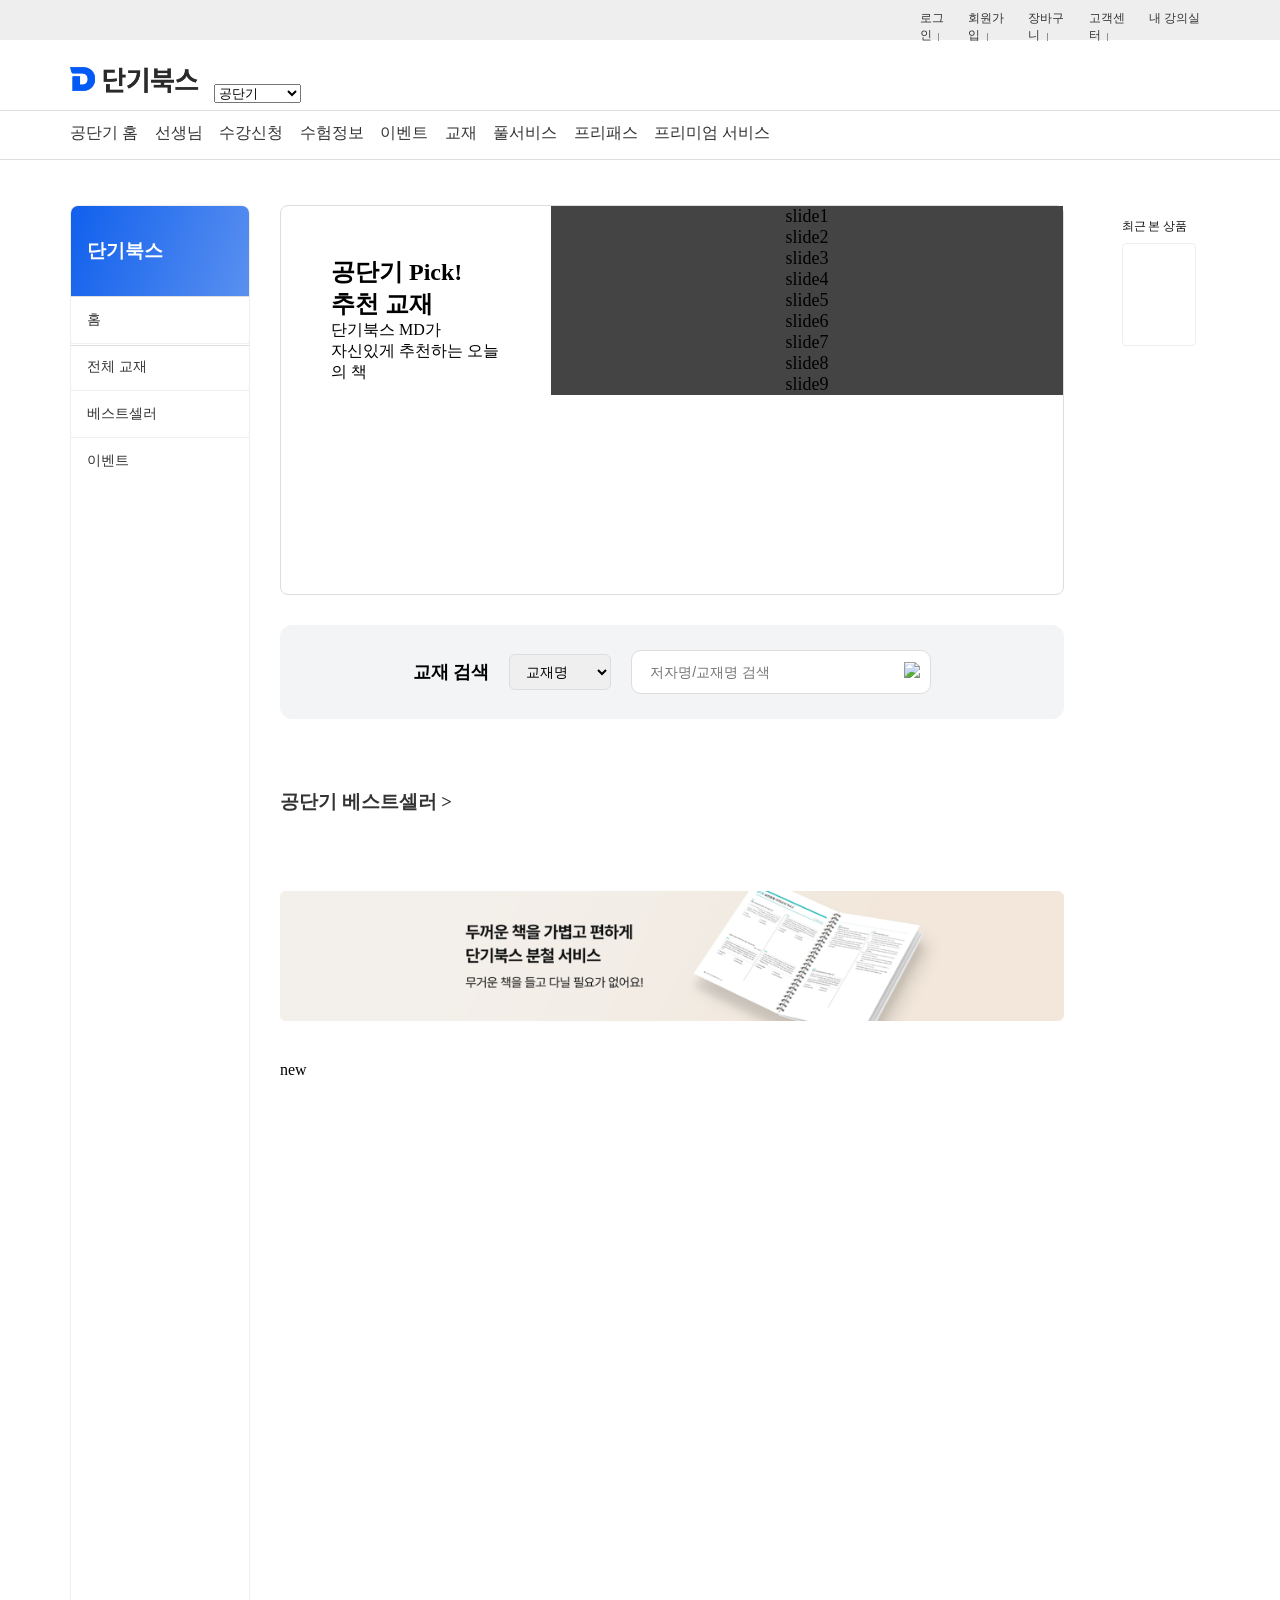
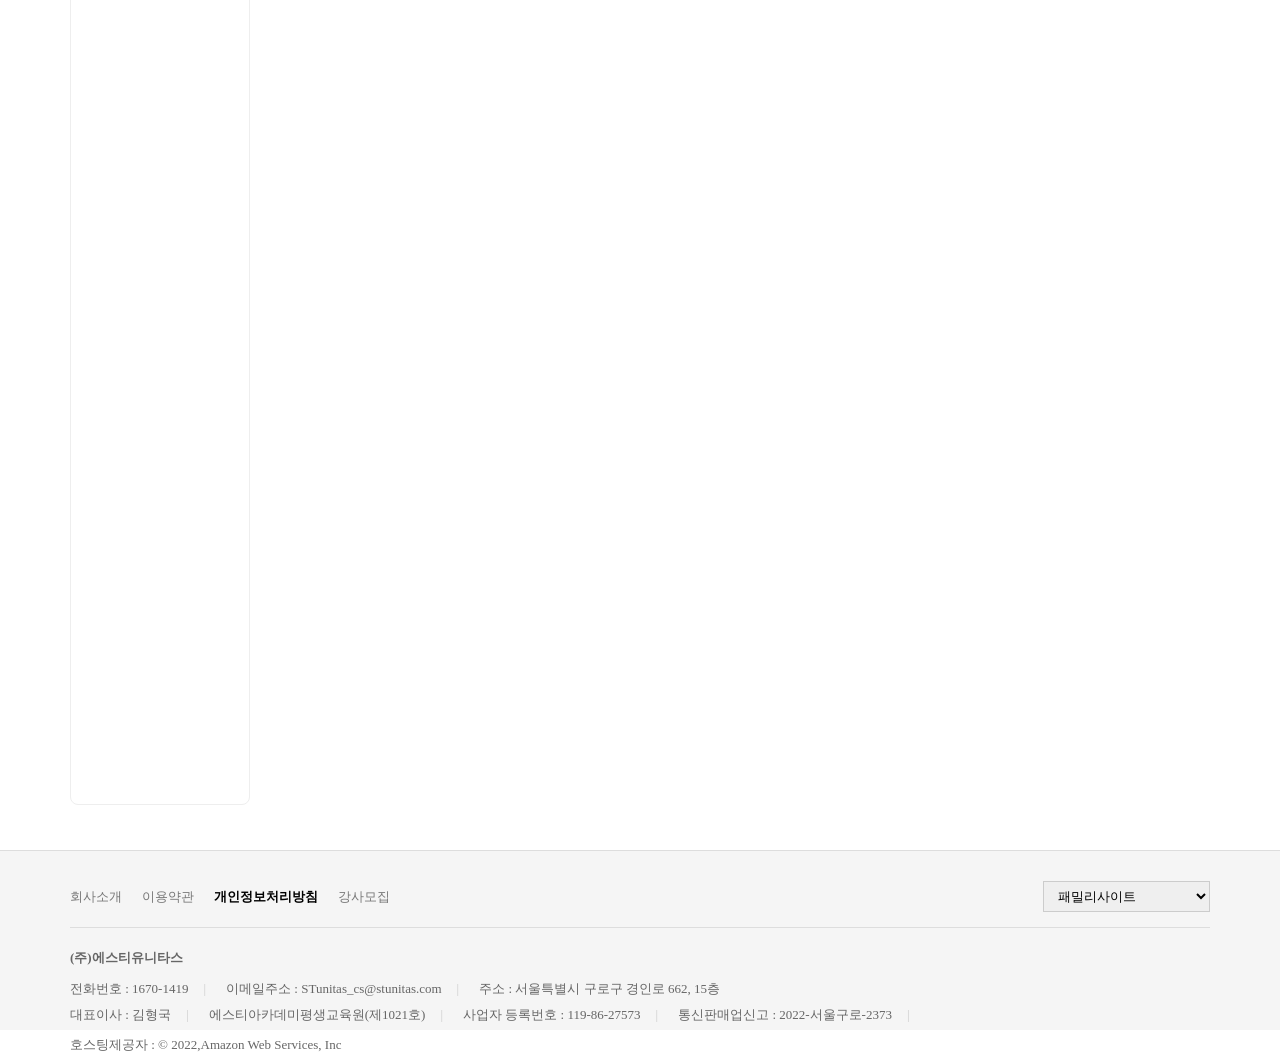
==== project1/index.html @ 0d695ee7 "Add files via upload" ====
<!DOCTYPE html>
<html lang="ko">

<head>
    <meta charset="UTF-8">
    <meta name="viewport" content="width=device-width, initial-scale=1.0">
    <title>단기 북스</title>

    <link rel="stylesheet" href="https://cdn.jsdelivr.net/npm/swiper@12/swiper-bundle.min.css">
    <link rel="stylesheet" href="./css/reset.css">
    <link rel="stylesheet" href="./css/main.css">
</head>

<body>
    <header>
        <div id="header_top">
            <div class="container">
                <div id="login">
                    <ul>
                        <li><a href="#">로그인</a></li>
                        <li><a href="#">회원가입</a></li>
                        <li><a href="#">장바구니</a></li>
                        <li><a href="#">고객센터</a></li>
                        <li><a href="#">내 강의실</a></li>
                    </ul>
                </div>
            </div>
        </div>
        <div id="header_main">
            <a href="#"><img src="./img/header_logo_dangibooks.png" alt="logo" width="130px;"></a>
            <!-- https://un-static.conects.com/un_static/img/common/logo/header_logo_dangibooks.png -->

            <select name="main_option" id="main_option">
                <option value="#">공단기</option>
                <option value="#">기술단기</option>
                <option value="#">소방단기</option>
                <option value="#">공기업단기</option>
                <option value="#">자단기</option>
                <option value="#">영단기</option>
                <option value="#">노무사단기</option>
                <option value="#">법무사단기</option>
            </select>
        </div>
        <nav>
            <div class="container">
                <ul>
                    <li><a href="#">공단기 홈</a></li>
                    <li><a href="#">선생님</a></li>
                    <li><a href="#">수강신청</a></li>
                    <li><a href="#">수험정보</a></li>
                    <li><a href="#">이벤트</a></li>
                    <li><a href="#">교재</a></li>
                    <li><a href="#">풀서비스</a></li>
                    <li><a href="#">프리패스</a></li>
                    <li><a href="#">프리미엄 서비스</a></li>
                </ul>
            </div>
        </nav>
    </header>

    <main>
        <aside class="aside">
            <div class="aside_dangi">
                <h3>단기북스</h3>
            </div>

            <nav class="aside_menu">
                <ul>
                    <li><a href="#">홈</a></li>
                    <li><a href="#">전체 교재</a></li>
                    <li><a href="#">베스트셀러</a></li>
                    <li><a href="#">이벤트</a></li>
                </ul>
            </nav>
        </aside>
        <div id="main_content">
            <div id="slider">
                <div id="slider_txt">
                    <h2>공단기 Pick!<br>추천 교재</h2>
                    <p>단기북스 MD가 <br>자신있게 추천하는 오늘의 책</p>
                    <div class="swiper-button-next"></div>
                    <div class="swiper-button-prev"></div>
                </div>
                <div class="swiper mySwiper">
                    <div class="swiper-wrapper">
                        <div class="swiper-slide">slide1</div>
                        <div class="swiper-slide">slide2</div>
                        <div class="swiper-slide">slide3</div>
                        <div class="swiper-slide">slide4</div>
                        <div class="swiper-slide">slide5</div>
                        <div class="swiper-slide">slide6</div>
                        <div class="swiper-slide">slide7</div>
                        <div class="swiper-slide">slide8</div>
                        <div class="swiper-slide">slide9</div>
                    </div>
                    <div class="swiper-pagination"></div>
                </div>
            </div>
            <div id="search">
                <div class="search_box">
                    <h3>교재 검색</h3>

                    <select>
                        <option>교재명</option>
                        <option>저자명</option>
                        <option>출판사명</option>
                        <option>ISBN</option>
                    </select>

                    <div class="search_input">
                        <input type="text" placeholder="저자명/교재명 검색">
                        <button>
                            <img src="https://cdn-icons-png.flaticon.com/512/622/622669.png" width="16">
                        </button>
                    </div>
                </div>
            </div>
            <div id="best">
                <h3><a href="#">공단기 베스트셀러 ></a></h3><br><br>
                <div class="best_list"></div>
            </div>

            <div id="banner">
                <img src="./img/banner.png" alt="배너">
            </div>

            <div id="new">new</div>
        </div>
        <div class="side_banner">
            <strong>최근 본 상품</strong>
            <ul id="view-book">
                <li><a href="javascript:void(0)" class="no_data"></a></li>
            </ul>
        </div>
    </main>

    <footer>
        <div class="container">
            <div class="link_box">
                <ul class="footer_menu">
                    <li><a href="#">회사소개</a></li>
                    <li><a href="#">이용약관</a></li>
                    <li><a href="#" class="active">개인정보처리방침</a></li>
                    <li><a href="#">강사모집</a></li>
                </ul>
                <div class="footer_family">
                    <select name="select_box" id="select_box">
                        <option value="#">패밀리사이트</option>
                        <option value="#">공단기</option>
                        <option value="#">기술단기</option>
                        <option value="#">소방단기</option>
                        <option value="#">경단기</option>
                        <option value="#">공기업단기</option>
                        <option value="#">자단기</option>
                        <option value="#">영단기</option>
                        <option value="#">MD단기</option>
                        <option value="#">노무사단기</option>
                        <option value="#">법무사단기</option>
                        <option value="#">공단기 노량진학원</option>
                        <option value="#">경단기 노량진학원</option>
                        <option value="#">소방단기 노량진학원</option>
                        <option value="#">법원직 노량진학원</option>
                        <option value="#">노량진 공무원 독학관</option>
                    </select>
                </div>
            </div>
            <div class="footer_conts">
                <p>(주)에스티유니타스</p>
                <ul>
                    <li>전화번호 : 1670-1419</li>
                    <li>이메일주소 : STunitas_cs@stunitas.com</li>
                    <li>주소 : 서울특별시 구로구 경인로 662, 15층</li>
                </ul>
                <ul>
                    <li>대표이사 : 김형국</li>
                    <li>에스티아카데미평생교육원(제1021호)</li>
                    <li>사업자 등록번호 : 119-86-27573</li>
                    <li>통신판매업신고 : 2022-서울구로-2373</li>
                    <li>호스팅제공자 : © 2022,Amazon Web Services, Inc</li>
                </ul>
            </div>
        </div>
    </footer>

    <script src="https://cdn.jsdelivr.net/npm/swiper@12/swiper-bundle.min.js">
    </script>
    <script>
        var swiper = new Swiper(".mySwiper", {
            navigation: {
                nextEl: ".swiper-button-next",
                prevEl: ".swiper-button-prev",
            },
            pagination: {
                el: ".swiper-pagination",
            },
        });
    </script>
    <script src="./js/book.js"></script>
    <script src="./js/swiper.js"></script>

</body>

</html>
---- project1/css/main.css ----
@charset "utf-8";

/* common(공통부분) */
.container {
            width: 1140px;
            height: 100%;
            margin: 0 auto;
        }

/* 헤더 */
header {
        width: 100%;
        height: 160px;
    }

#header_top {
             width: 100%;
             height: 40px;
             background-color: #eeeeee;
            }

#header_top .container{
                       display: flex;
                       justify-content: flex-end;
                       align-items: center;
                       background-color: #eeeeee;
                    }

#login{
    width: 290px; height: 20px ;
}

#login ul{
    display: flex; justify-content: space-around; font-size: 12px;
}
#login ul li::after{
    content:"|"; margin-right: 6px; margin-left: 6px; font-size: 8px;
}
#login ul li:last-child::after{content:"";}

#header_main {
              width: 1140px;
              height: 70px;
              margin: 0 auto;
            }

#header_main img {
    margin-top: 20px;
    margin-right: 10px;
}

#logo{
    width: 150px;
    height: 40px;
}

#logo > a {
    margin-top: 20px;
}

nav {
     width: 100%;
     height: 50px;
     border-top: 1px solid #ddd;
     border-bottom: 1px solid #ddd;
}

nav .container {
                display: flex;
                justify-content: flex-start;
                align-items: center;
            }

nav ul {
        width: 700px;
        height: 25px;
        display: flex;
        justify-content: space-between;
    }

/* main */
main {
    width: 1140px;
    height: 2200px;
    margin: 45px auto;
    display: flex;

}

.aside {
    width: 180px;
    min-width: 180px;
    border: 1px solid #eee;
    border-radius: 8px;
    overflow: hidden;
    background: #fff;
}

.aside_dangi {
    height: 90px;
    padding: 0 16px;
    background: linear-gradient(108deg, #1060ED, #5A90F0);
    display: flex;
    align-items: center;
}

.aside_dangi > h3 {
    color: white;
}

.aside_menu ul {
    display: flex;
    flex-direction: column;
}

.aside_menu li {
    border-bottom: 1px solid #f0f0f0;
}

.aside_menu li:last-child {
    border-bottom: none;
}

.aside_menu li a {
    display: block;
    padding: 14px 16px;
    font-size: 14px;
    color: #333;
    transition: all 0.2s;
}

.aside_menu li a:hover {
    background: #f5f7ff;
    color: #1060ED;
    font-weight: 500;
}

.aside_menu li a.active {
    background: #eef3ff;
    color: #1060ED;
    font-weight: bold;
}

.side_banner{
    padding: 12px;
    border: 1px solid var(--gray-20);
    background: var(--white);
    border-radius: 8px;
    position: sticky;
    top: 20px;
    margin-left: 16px;
    min-width: 100px;
}

.side_banner strong {
    display: block;
    font-size: 12px;
    font-weight: 400;
    line-height: 18px;
    letter-spacing: -0.24px;
    margin-bottom: 8px;
    color: #121212;
    font-family: Pretendard;
}

.side_banner ul {
    display: flex;
    flex-direction: column;
    gap: 8px;
}

.side_banner ul li {
    display: flex;
    gap: 8px;
    width: 74px;
    /* height: 101px; */
    border: 1px solid #EDEDF3;
    border-radius: 4px;
}

.side_banner ul li .no_data {
    font-size: 11px;
    text-align: center;
    color: #C2CAD6;
    background: #F6F6F9;
    display: flex;
    align-items: center;
    justify-content: center;
    height: 101px;
}

#main_content {
    width: calc(100% - 300px);
    height: 100%;
    margin: 0 30px;
}

#slider {
    width: 100%;
    height: 390px;
    display: flex;
    border: 1px solid #ddd;
    border-radius: 8px;
}

#slider_txt {
    width: 270px;
    height: 100%;
    position: relative;
    padding: 50px;
}


/* swiper css */
#slider .swiper {
    width: calc(100% - 270px);
    height: 100%;
}
.swiper-slide {
    text-align: center;
    font-size: 18px;
    background: #444;
    display: flex;
    justify-content: center;
    align-items: center;
}
.swiper-slide img {display: block; width: 100%; height: 100%; object-fit: cover;
}

#search {
    width: 100%;
    padding: 30px 0;
    display: flex;
    justify-content: center;
}

.search_box {
    width: 100%;
    max-width: 900px;
    background: #f3f4f6;
    padding: 25px 30px;
    border-radius: 12px;
    display: flex;
    justify-content: center;
    align-items: center;
    gap: 20px;
    margin: 0 auto;
}

.search_box h3 {
    font-size: 18px;
    font-weight: bold;
}

.search_box select {
    padding: 8px 12px;
    border-radius: 6px;
    border: 1px solid #ddd;
    font-size: 14px;
}

.search_input {
    width: 300px;
    display: flex;
    align-items: center;
    border: 1px solid #ddd;
    border-radius: 10px;
    background: white;
    padding: 5px 10px;
}

.search_input input {
    flex: 1;
    border: none;
    outline: none;
    padding: 8px;
    font-size: 14px;
}

.search_input button {
    border: none;
    background: none;
    font-size: 16px;
    cursor: pointer;
}

#best {
    margin-top: 40px;
}

.best_list {
    display: grid;
    grid-template-columns: repeat(5, 1fr);
    gap: 40px;
}

.best_item {
    width: 80%;
    margin: 0 auto;
}

.best_item img {
    width: 100%;
    border-radius: 6px;
}

.rank {
    position: absolute;
    top: -10px;
    left: -10px;
    background: black;
    color: white;
    font-size: 12px;
    padding: 4px 6px;
}

.title {
    font-size: 13px;
    margin-top: 8px;
}

.author {
    font-size: 11px;
    color: #888;
}


#banner {
    margin: 40px 0;
}

#banner img {
    width: 100%;
    display: block;
}


/* footer */

footer {
    width: 100%;
    height: 180px;
    border-top: 1px solid #ddd;
    background-color: #f5f5f5;
    padding: 30px 0;
    font-size: 13px;
    color: #666;
}

.container {
    width: 1140px;
    margin: 0 auto;
}

.link_box {
    display: flex;
    justify-content: space-between;
    align-items: center;
    border-bottom: 1px solid #ddd;
    padding-bottom: 15px;
}

/* 메뉴 */
.footer_menu {
    display: flex;
    gap: 20px;
}

.footer_menu li {
    list-style: none;
}

.footer_menu a {
    text-decoration: none;
    color: #777;
    
}

.footer_menu li:nth-child(3) a {
    font-weight: bold;
    color: #000;
}

.footer_family select {
    padding: 6px 10px;
    font-size: 13px;
    border: 1px solid #ccc;
}

.footer_conts {
    margin-top: 20px;
    line-height: 1.6;
}

.footer_conts p {
    font-weight: bold;
    margin-bottom: 10px;
}

.footer_conts ul {
    display: flex;
    flex-wrap: wrap;
    gap: 10px 20px;
    margin-bottom: 5px;
}

.footer_conts li {
    list-style: none;
    position: relative;
}

.footer_conts li::after {
    content: "|";
    margin-left: 15px;
    color: #ccc;
}

.footer_conts li:last-child::after {
    content: "";
}
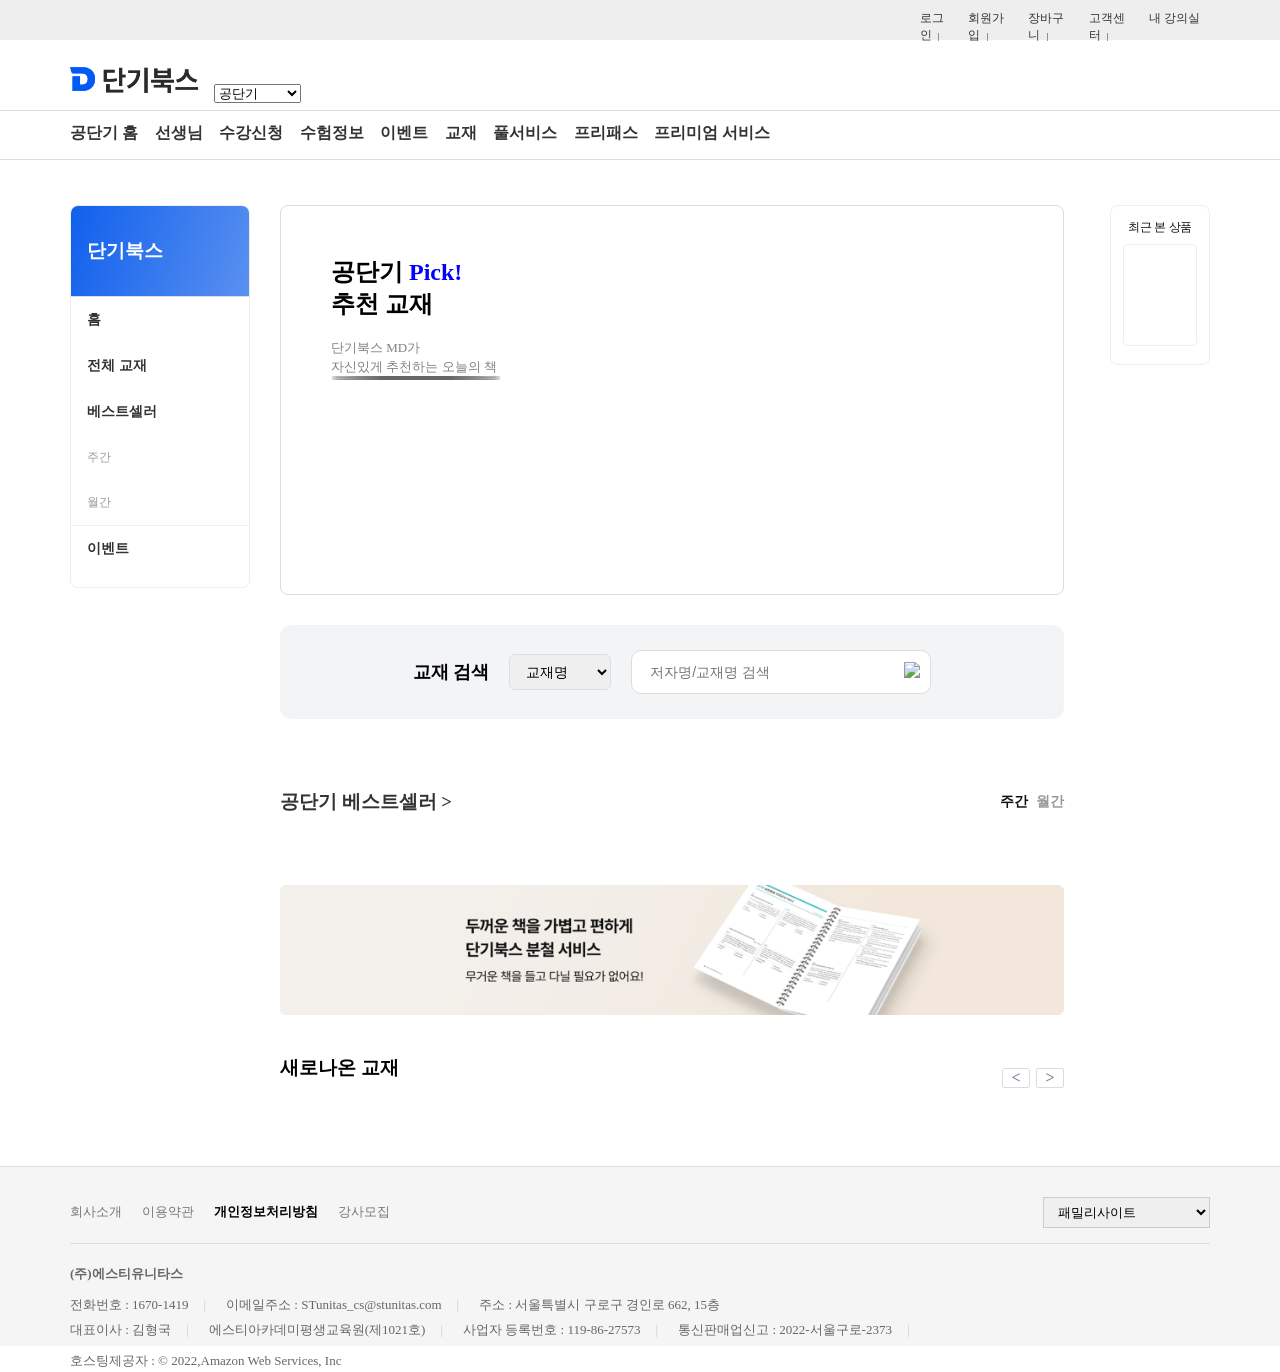
==== commit 147cad41: "20260325_house" ====
--- a/project1/index.html
+++ b/project1/index.html
@@ -1,203 +1,227 @@
-<!DOCTYPE html>
-<html lang="ko">
-
-<head>
-    <meta charset="UTF-8">
-    <meta name="viewport" content="width=device-width, initial-scale=1.0">
-    <title>단기 북스</title>
-
-    <link rel="stylesheet" href="https://cdn.jsdelivr.net/npm/swiper@12/swiper-bundle.min.css">
-    <link rel="stylesheet" href="./css/reset.css">
-    <link rel="stylesheet" href="./css/main.css">
-</head>
-
-<body>
-    <header>
-        <div id="header_top">
-            <div class="container">
-                <div id="login">
-                    <ul>
-                        <li><a href="#">로그인</a></li>
-                        <li><a href="#">회원가입</a></li>
-                        <li><a href="#">장바구니</a></li>
-                        <li><a href="#">고객센터</a></li>
-                        <li><a href="#">내 강의실</a></li>
-                    </ul>
-                </div>
-            </div>
-        </div>
-        <div id="header_main">
-            <a href="#"><img src="./img/header_logo_dangibooks.png" alt="logo" width="130px;"></a>
-            <!-- https://un-static.conects.com/un_static/img/common/logo/header_logo_dangibooks.png -->
-
-            <select name="main_option" id="main_option">
-                <option value="#">공단기</option>
-                <option value="#">기술단기</option>
-                <option value="#">소방단기</option>
-                <option value="#">공기업단기</option>
-                <option value="#">자단기</option>
-                <option value="#">영단기</option>
-                <option value="#">노무사단기</option>
-                <option value="#">법무사단기</option>
-            </select>
-        </div>
-        <nav>
-            <div class="container">
-                <ul>
-                    <li><a href="#">공단기 홈</a></li>
-                    <li><a href="#">선생님</a></li>
-                    <li><a href="#">수강신청</a></li>
-                    <li><a href="#">수험정보</a></li>
-                    <li><a href="#">이벤트</a></li>
-                    <li><a href="#">교재</a></li>
-                    <li><a href="#">풀서비스</a></li>
-                    <li><a href="#">프리패스</a></li>
-                    <li><a href="#">프리미엄 서비스</a></li>
-                </ul>
-            </div>
-        </nav>
-    </header>
-
-    <main>
-        <aside class="aside">
-            <div class="aside_dangi">
-                <h3>단기북스</h3>
-            </div>
-
-            <nav class="aside_menu">
-                <ul>
-                    <li><a href="#">홈</a></li>
-                    <li><a href="#">전체 교재</a></li>
-                    <li><a href="#">베스트셀러</a></li>
-                    <li><a href="#">이벤트</a></li>
-                </ul>
-            </nav>
-        </aside>
-        <div id="main_content">
-            <div id="slider">
-                <div id="slider_txt">
-                    <h2>공단기 Pick!<br>추천 교재</h2>
-                    <p>단기북스 MD가 <br>자신있게 추천하는 오늘의 책</p>
-                    <div class="swiper-button-next"></div>
-                    <div class="swiper-button-prev"></div>
-                </div>
-                <div class="swiper mySwiper">
-                    <div class="swiper-wrapper">
-                        <div class="swiper-slide">slide1</div>
-                        <div class="swiper-slide">slide2</div>
-                        <div class="swiper-slide">slide3</div>
-                        <div class="swiper-slide">slide4</div>
-                        <div class="swiper-slide">slide5</div>
-                        <div class="swiper-slide">slide6</div>
-                        <div class="swiper-slide">slide7</div>
-                        <div class="swiper-slide">slide8</div>
-                        <div class="swiper-slide">slide9</div>
-                    </div>
-                    <div class="swiper-pagination"></div>
-                </div>
-            </div>
-            <div id="search">
-                <div class="search_box">
-                    <h3>교재 검색</h3>
-
-                    <select>
-                        <option>교재명</option>
-                        <option>저자명</option>
-                        <option>출판사명</option>
-                        <option>ISBN</option>
-                    </select>
-
-                    <div class="search_input">
-                        <input type="text" placeholder="저자명/교재명 검색">
-                        <button>
-                            <img src="https://cdn-icons-png.flaticon.com/512/622/622669.png" width="16">
-                        </button>
-                    </div>
-                </div>
-            </div>
-            <div id="best">
-                <h3><a href="#">공단기 베스트셀러 ></a></h3><br><br>
-                <div class="best_list"></div>
-            </div>
-
-            <div id="banner">
-                <img src="./img/banner.png" alt="배너">
-            </div>
-
-            <div id="new">new</div>
-        </div>
-        <div class="side_banner">
-            <strong>최근 본 상품</strong>
-            <ul id="view-book">
-                <li><a href="javascript:void(0)" class="no_data"></a></li>
-            </ul>
-        </div>
-    </main>
-
-    <footer>
-        <div class="container">
-            <div class="link_box">
-                <ul class="footer_menu">
-                    <li><a href="#">회사소개</a></li>
-                    <li><a href="#">이용약관</a></li>
-                    <li><a href="#" class="active">개인정보처리방침</a></li>
-                    <li><a href="#">강사모집</a></li>
-                </ul>
-                <div class="footer_family">
-                    <select name="select_box" id="select_box">
-                        <option value="#">패밀리사이트</option>
-                        <option value="#">공단기</option>
-                        <option value="#">기술단기</option>
-                        <option value="#">소방단기</option>
-                        <option value="#">경단기</option>
-                        <option value="#">공기업단기</option>
-                        <option value="#">자단기</option>
-                        <option value="#">영단기</option>
-                        <option value="#">MD단기</option>
-                        <option value="#">노무사단기</option>
-                        <option value="#">법무사단기</option>
-                        <option value="#">공단기 노량진학원</option>
-                        <option value="#">경단기 노량진학원</option>
-                        <option value="#">소방단기 노량진학원</option>
-                        <option value="#">법원직 노량진학원</option>
-                        <option value="#">노량진 공무원 독학관</option>
-                    </select>
-                </div>
-            </div>
-            <div class="footer_conts">
-                <p>(주)에스티유니타스</p>
-                <ul>
-                    <li>전화번호 : 1670-1419</li>
-                    <li>이메일주소 : STunitas_cs@stunitas.com</li>
-                    <li>주소 : 서울특별시 구로구 경인로 662, 15층</li>
-                </ul>
-                <ul>
-                    <li>대표이사 : 김형국</li>
-                    <li>에스티아카데미평생교육원(제1021호)</li>
-                    <li>사업자 등록번호 : 119-86-27573</li>
-                    <li>통신판매업신고 : 2022-서울구로-2373</li>
-                    <li>호스팅제공자 : © 2022,Amazon Web Services, Inc</li>
-                </ul>
-            </div>
-        </div>
-    </footer>
-
-    <script src="https://cdn.jsdelivr.net/npm/swiper@12/swiper-bundle.min.js">
-    </script>
-    <script>
-        var swiper = new Swiper(".mySwiper", {
-            navigation: {
-                nextEl: ".swiper-button-next",
-                prevEl: ".swiper-button-prev",
-            },
-            pagination: {
-                el: ".swiper-pagination",
-            },
-        });
-    </script>
-    <script src="./js/book.js"></script>
-    <script src="./js/swiper.js"></script>
-
-</body>
-
+<!DOCTYPE html>
+<html lang="ko">
+
+<head>
+    <meta charset="UTF-8">
+    <meta name="viewport" content="width=device-width, initial-scale=1.0">
+    <title>단기 북스</title>
+
+    <link rel="stylesheet" href="https://cdn.jsdelivr.net/npm/swiper@12/swiper-bundle.min.css">
+    <link rel="stylesheet" href="./css/reset.css">
+    <link rel="stylesheet" href="./css/main.css">
+</head>
+
+<body>
+    <header>
+        <div id="header_top">
+            <div class="container">
+                <div id="login">
+                    <ul>
+                        <li><a href="#">로그인</a></li>
+                        <li><a href="#">회원가입</a></li>
+                        <li><a href="#">장바구니</a></li>
+                        <li><a href="#">고객센터</a></li>
+                        <li><a href="#">내 강의실</a></li>
+                    </ul>
+                </div>
+            </div>
+        </div>
+        <div id="header_main">
+            <a href="#"><img src="./img/header_logo_dangibooks.png" alt="logo" width="130px;"></a>
+            <!-- https://un-static.conects.com/un_static/img/common/logo/header_logo_dangibooks.png -->
+
+            <select name="main_option" id="main_option">
+                <option value="#">공단기</option>
+                <option value="#">기술단기</option>
+                <option value="#">소방단기</option>
+                <option value="#">공기업단기</option>
+                <option value="#">자단기</option>
+                <option value="#">영단기</option>
+                <option value="#">노무사단기</option>
+                <option value="#">법무사단기</option>
+            </select>
+        </div>
+        <nav>
+            <div class="container">
+                <ul>
+                    <li><a href="#"><strong>공단기 홈</strong></a></li>
+                    <li><a href="#"><strong>선생님</strong></a></li>
+                    <li><a href="#"><strong>수강신청</strong></a></li>
+                    <li><a href="#"><strong>수험정보</strong></a></li>
+                    <li><a href="#"><strong>이벤트</strong></a></li>
+                    <li><a href="#"><strong>교재</strong></a></li>
+                    <li><a href="#"><strong>풀서비스</strong></a></li>
+                    <li><a href="#"><strong>프리패스</strong></a></li>
+                    <li><a href="#"><strong>프리미엄 서비스</strong></a></li>
+                </ul>
+            </div>
+        </nav>
+    </header>
+
+    <main>
+        <aside class="aside">
+            <div class="aside_dangi">
+                <h3>단기북스</h3>
+            </div>
+
+            <nav class="aside_menu">
+                <ul>
+                    <li><a href="#"><strong>홈</strong></a></li>
+                    <li><a href="#"><strong>전체 교재</strong></a></li>
+                    <li><a href="#"><strong>베스트셀러</strong></a></li>
+                    <li><a href="#">주간</a></li>
+                    <li><a href="#">월간</a></li>
+                    <li><a href="#"><strong>이벤트</strong></a></li>
+                </ul>
+            </nav>
+        </aside>
+        <div id="main_content">
+            <div id="slider">
+                <div id="slider_txt">
+                    <h2>공단기 <span style="color:blue">Pick!</span><br>추천 교재</h2><br>
+                    <p><span style="color:gray"><span style="font-size: 13px;">단기북스 MD가 <br>자신있게 추천하는 오늘의
+                                책</span></span></p>
+                    <div class="swiper-button-next"></div>
+                    <div class="swiper-button-prev"></div>
+                </div>
+                <div class="swiper sliderSwiper">
+                    <div class="swiper-wrapper">
+                        <div class="swiper-slide"></div>
+                        <div class="swiper-slide"></div>
+                        <div class="swiper-slide"></div>
+                        <div class="swiper-slide"></div>
+                        <div class="swiper-slide"></div>
+                        <div class="swiper-slide"></div>
+                        <div class="swiper-slide"></div>
+                        <div class="swiper-slide"></div>
+                        <div class="swiper-slide"></div>
+                    </div>
+                    <div class="swiper-pagination"></div>
+                </div>
+            </div>
+            <div id="search">
+                <div class="search_box">
+                    <h3>교재 검색</h3>
+
+                    <select>
+                        <option>교재명</option>
+                        <option>저자명</option>
+                        <option>출판사명</option>
+                        <option>ISBN</option>
+                    </select>
+
+                    <div class="search_input">
+                        <input type="text" placeholder="저자명/교재명 검색">
+                        <button>
+                            <img src="https://cdn-icons-png.flaticon.com/512/622/622669.png" width="16">
+                        </button>
+                    </div>
+                </div>
+            </div>
+            <div id="best">
+                <div class="best_header">
+                    <h3><a href="#">공단기 베스트셀러 ></a></h3>
+            
+                    <div class="best_tabs">
+                        <button class="best_tab active" data-type="week">주간</button>
+                        <button class="best_tab" data-type="month">월간</button>
+                    </div>
+                </div>
+            
+                <div class="best_list"></div>
+            </div>
+
+            <div id="banner">
+                <img src="./img/banner.png" alt="배너">
+            </div>
+
+            <div id="new">
+                <div class="new_header">
+                    <h3>새로나온 교재</h3>
+                    <div class="new_nav">
+                        <span class="new_pagination"></span>
+                        <div class="new_prev">&lt;</div>
+                        <div class="new_next">&gt;</div>
+                    </div>
+                </div>
+
+                <div class="swiper newSwiper">
+                    <div class="swiper-wrapper newbook"></div>
+                </div>
+            </div>
+        </div>
+        <div class="side_banner">
+            <strong>최근 본 상품</strong>
+            <ul id="view-book">
+                <li><a href="#" class="no_data"></a></li>
+            </ul>
+        </div>
+    </main>
+
+    <footer>
+        <div class="container">
+            <div class="link_box">
+                <ul class="footer_menu">
+                    <li><a href="#">회사소개</a></li>
+                    <li><a href="#">이용약관</a></li>
+                    <li><a href="#" class="active">개인정보처리방침</a></li>
+                    <li><a href="#">강사모집</a></li>
+                </ul>
+                <div class="footer_family">
+                    <select name="select_box" id="select_box">
+                        <option value="#">패밀리사이트</option>
+                        <option value="#">공단기</option>
+                        <option value="#">기술단기</option>
+                        <option value="#">소방단기</option>
+                        <option value="#">경단기</option>
+                        <option value="#">공기업단기</option>
+                        <option value="#">자단기</option>
+                        <option value="#">영단기</option>
+                        <option value="#">MD단기</option>
+                        <option value="#">노무사단기</option>
+                        <option value="#">법무사단기</option>
+                        <option value="#">공단기 노량진학원</option>
+                        <option value="#">경단기 노량진학원</option>
+                        <option value="#">소방단기 노량진학원</option>
+                        <option value="#">법원직 노량진학원</option>
+                        <option value="#">노량진 공무원 독학관</option>
+                    </select>
+                </div>
+            </div>
+            <div class="footer_conts">
+                <p>(주)에스티유니타스</p>
+                <ul>
+                    <li>전화번호 : 1670-1419</li>
+                    <li>이메일주소 : STunitas_cs@stunitas.com</li>
+                    <li>주소 : 서울특별시 구로구 경인로 662, 15층</li>
+                </ul>
+                <ul>
+                    <li>대표이사 : 김형국</li>
+                    <li>에스티아카데미평생교육원(제1021호)</li>
+                    <li>사업자 등록번호 : 119-86-27573</li>
+                    <li>통신판매업신고 : 2022-서울구로-2373</li>
+                    <li>호스팅제공자 : © 2022,Amazon Web Services, Inc</li>
+                </ul>
+            </div>
+        </div>
+    </footer>
+
+    <script src="https://cdn.jsdelivr.net/npm/swiper@12/swiper-bundle.min.js">
+    </script>
+    <script>
+        var swiper = new Swiper(".mySwiper", {
+            navigation: {
+                nextEl: ".swiper-button-next",
+                prevEl: ".swiper-button-prev",
+            },
+            pagination: {
+                el: ".swiper-pagination",
+            },
+        });
+    </script>
+    <script src="./js/book.js"></script>
+    <script src="./js/swiper.js"></script>
+
+</body>
+
 </html>
--- a/project1/css/main.css
+++ b/project1/css/main.css
@@ -1,420 +1,715 @@
-@charset "utf-8";
-
-/* common(공통부분) */
-.container {
-            width: 1140px;
-            height: 100%;
-            margin: 0 auto;
-        }
-
-/* 헤더 */
-header {
-        width: 100%;
-        height: 160px;
-    }
-
-#header_top {
-             width: 100%;
-             height: 40px;
-             background-color: #eeeeee;
-            }
-
-#header_top .container{
-                       display: flex;
-                       justify-content: flex-end;
-                       align-items: center;
-                       background-color: #eeeeee;
-                    }
-
-#login{
-    width: 290px; height: 20px ;
-}
-
-#login ul{
-    display: flex; justify-content: space-around; font-size: 12px;
-}
-#login ul li::after{
-    content:"|"; margin-right: 6px; margin-left: 6px; font-size: 8px;
-}
-#login ul li:last-child::after{content:"";}
-
-#header_main {
-              width: 1140px;
-              height: 70px;
-              margin: 0 auto;
-            }
-
-#header_main img {
-    margin-top: 20px;
-    margin-right: 10px;
-}
-
-#logo{
-    width: 150px;
-    height: 40px;
-}
-
-#logo > a {
-    margin-top: 20px;
-}
-
-nav {
-     width: 100%;
-     height: 50px;
-     border-top: 1px solid #ddd;
-     border-bottom: 1px solid #ddd;
-}
-
-nav .container {
-                display: flex;
-                justify-content: flex-start;
-                align-items: center;
-            }
-
-nav ul {
-        width: 700px;
-        height: 25px;
-        display: flex;
-        justify-content: space-between;
-    }
-
-/* main */
-main {
-    width: 1140px;
-    height: 2200px;
-    margin: 45px auto;
-    display: flex;
-
-}
-
-.aside {
-    width: 180px;
-    min-width: 180px;
-    border: 1px solid #eee;
-    border-radius: 8px;
-    overflow: hidden;
-    background: #fff;
-}
-
-.aside_dangi {
-    height: 90px;
-    padding: 0 16px;
-    background: linear-gradient(108deg, #1060ED, #5A90F0);
-    display: flex;
-    align-items: center;
-}
-
-.aside_dangi > h3 {
-    color: white;
-}
-
-.aside_menu ul {
-    display: flex;
-    flex-direction: column;
-}
-
-.aside_menu li {
-    border-bottom: 1px solid #f0f0f0;
-}
-
-.aside_menu li:last-child {
-    border-bottom: none;
-}
-
-.aside_menu li a {
-    display: block;
-    padding: 14px 16px;
-    font-size: 14px;
-    color: #333;
-    transition: all 0.2s;
-}
-
-.aside_menu li a:hover {
-    background: #f5f7ff;
-    color: #1060ED;
-    font-weight: 500;
-}
-
-.aside_menu li a.active {
-    background: #eef3ff;
-    color: #1060ED;
-    font-weight: bold;
-}
-
-.side_banner{
-    padding: 12px;
-    border: 1px solid var(--gray-20);
-    background: var(--white);
-    border-radius: 8px;
-    position: sticky;
-    top: 20px;
-    margin-left: 16px;
-    min-width: 100px;
-}
-
-.side_banner strong {
-    display: block;
-    font-size: 12px;
-    font-weight: 400;
-    line-height: 18px;
-    letter-spacing: -0.24px;
-    margin-bottom: 8px;
-    color: #121212;
-    font-family: Pretendard;
-}
-
-.side_banner ul {
-    display: flex;
-    flex-direction: column;
-    gap: 8px;
-}
-
-.side_banner ul li {
-    display: flex;
-    gap: 8px;
-    width: 74px;
-    /* height: 101px; */
-    border: 1px solid #EDEDF3;
-    border-radius: 4px;
-}
-
-.side_banner ul li .no_data {
-    font-size: 11px;
-    text-align: center;
-    color: #C2CAD6;
-    background: #F6F6F9;
-    display: flex;
-    align-items: center;
-    justify-content: center;
-    height: 101px;
-}
-
-#main_content {
-    width: calc(100% - 300px);
-    height: 100%;
-    margin: 0 30px;
-}
-
-#slider {
-    width: 100%;
-    height: 390px;
-    display: flex;
-    border: 1px solid #ddd;
-    border-radius: 8px;
-}
-
-#slider_txt {
-    width: 270px;
-    height: 100%;
-    position: relative;
-    padding: 50px;
-}
-
-
-/* swiper css */
-#slider .swiper {
-    width: calc(100% - 270px);
-    height: 100%;
-}
-.swiper-slide {
-    text-align: center;
-    font-size: 18px;
-    background: #444;
-    display: flex;
-    justify-content: center;
-    align-items: center;
-}
-.swiper-slide img {display: block; width: 100%; height: 100%; object-fit: cover;
-}
-
-#search {
-    width: 100%;
-    padding: 30px 0;
-    display: flex;
-    justify-content: center;
-}
-
-.search_box {
-    width: 100%;
-    max-width: 900px;
-    background: #f3f4f6;
-    padding: 25px 30px;
-    border-radius: 12px;
-    display: flex;
-    justify-content: center;
-    align-items: center;
-    gap: 20px;
-    margin: 0 auto;
-}
-
-.search_box h3 {
-    font-size: 18px;
-    font-weight: bold;
-}
-
-.search_box select {
-    padding: 8px 12px;
-    border-radius: 6px;
-    border: 1px solid #ddd;
-    font-size: 14px;
-}
-
-.search_input {
-    width: 300px;
-    display: flex;
-    align-items: center;
-    border: 1px solid #ddd;
-    border-radius: 10px;
-    background: white;
-    padding: 5px 10px;
-}
-
-.search_input input {
-    flex: 1;
-    border: none;
-    outline: none;
-    padding: 8px;
-    font-size: 14px;
-}
-
-.search_input button {
-    border: none;
-    background: none;
-    font-size: 16px;
-    cursor: pointer;
-}
-
-#best {
-    margin-top: 40px;
-}
-
-.best_list {
-    display: grid;
-    grid-template-columns: repeat(5, 1fr);
-    gap: 40px;
-}
-
-.best_item {
-    width: 80%;
-    margin: 0 auto;
-}
-
-.best_item img {
-    width: 100%;
-    border-radius: 6px;
-}
-
-.rank {
-    position: absolute;
-    top: -10px;
-    left: -10px;
-    background: black;
-    color: white;
-    font-size: 12px;
-    padding: 4px 6px;
-}
-
-.title {
-    font-size: 13px;
-    margin-top: 8px;
-}
-
-.author {
-    font-size: 11px;
-    color: #888;
-}
-
-
-#banner {
-    margin: 40px 0;
-}
-
-#banner img {
-    width: 100%;
-    display: block;
-}
-
-
-/* footer */
-
-footer {
-    width: 100%;
-    height: 180px;
-    border-top: 1px solid #ddd;
-    background-color: #f5f5f5;
-    padding: 30px 0;
-    font-size: 13px;
-    color: #666;
-}
-
-.container {
-    width: 1140px;
-    margin: 0 auto;
-}
-
-.link_box {
-    display: flex;
-    justify-content: space-between;
-    align-items: center;
-    border-bottom: 1px solid #ddd;
-    padding-bottom: 15px;
-}
-
-/* 메뉴 */
-.footer_menu {
-    display: flex;
-    gap: 20px;
-}
-
-.footer_menu li {
-    list-style: none;
-}
-
-.footer_menu a {
-    text-decoration: none;
-    color: #777;
-    
-}
-
-.footer_menu li:nth-child(3) a {
-    font-weight: bold;
-    color: #000;
-}
-
-.footer_family select {
-    padding: 6px 10px;
-    font-size: 13px;
-    border: 1px solid #ccc;
-}
-
-.footer_conts {
-    margin-top: 20px;
-    line-height: 1.6;
-}
-
-.footer_conts p {
-    font-weight: bold;
-    margin-bottom: 10px;
-}
-
-.footer_conts ul {
-    display: flex;
-    flex-wrap: wrap;
-    gap: 10px 20px;
-    margin-bottom: 5px;
-}
-
-.footer_conts li {
-    list-style: none;
-    position: relative;
-}
-
-.footer_conts li::after {
-    content: "|";
-    margin-left: 15px;
-    color: #ccc;
-}
-
-.footer_conts li:last-child::after {
-    content: "";
+@charset "utf-8";
+
+/* common(공통부분) */
+.container {
+            width: 1140px;
+            height: 100%;
+            margin: 0 auto;
+        }
+
+/* --------------------------- 헤더 ------------------------------ */
+header {
+        width: 100%;
+        height: 160px;
+    }
+
+#header_top {
+             width: 100%;
+             height: 40px;
+             background-color: #eeeeee;
+            }
+
+#header_top .container{
+                       display: flex;
+                       justify-content: flex-end;
+                       align-items: center;
+                       background-color: #eeeeee;
+                    }
+
+#login{
+    width: 290px; height: 20px ;
+}
+
+#login ul{
+    display: flex; justify-content: space-around; font-size: 12px;
+}
+#login ul li::after{
+    content:"|"; margin-right: 6px; margin-left: 6px; font-size: 8px;
+}
+#login ul li:last-child::after{content:"";}
+
+#header_main {
+              width: 1140px;
+              height: 70px;
+              margin: 0 auto;
+            }
+
+#header_main img {
+    margin-top: 20px;
+    margin-right: 10px;
+}
+
+#logo{
+    width: 150px;
+    height: 40px;
+}
+
+#logo > a {
+    margin-top: 20px;
+}
+
+nav {
+     width: 100%;
+     height: 50px;
+     border-top: 1px solid #ddd;
+     border-bottom: 1px solid #ddd;
+}
+
+nav .container {
+                display: flex;
+                justify-content: flex-start;
+                align-items: center;
+            }
+
+nav ul {
+        width: 700px;
+        height: 25px;
+        display: flex;
+        justify-content: space-between;
+    }
+
+/* ----------------------------------- 메인 -------------------------------- */
+main {
+    width: 1140px;
+    margin: 45px auto;
+    display: flex;
+
+}
+
+.aside {
+    width: 180px;
+    height: 383px;
+    min-width: 180px;
+    border: 1px solid #eee;
+    border-radius: 8px;
+    overflow: hidden;
+    background: #fff;
+}
+
+.aside_dangi {
+    height: 90px;
+    padding: 0 16px;
+    background: linear-gradient(108deg, #1060ED, #5A90F0);
+    display: flex;
+    align-items: center;
+}
+
+.aside_dangi > h3 {
+    color: white;
+}
+
+.aside_menu {
+    border-bottom: none;
+}
+
+.aside_menu ul {
+    display: flex;
+    flex-direction: column;
+}
+
+/* .aside_menu li {
+    border-bottom: 1px solid #f0f0f0;
+} */
+
+.aside_menu ul li:nth-child(4) a{
+    color: #989ba0;
+    font-size: 12px;
+}
+
+.aside_menu ul li:nth-child(5) a{
+    color: #989ba0;
+    font-size: 12px;
+}
+
+.aside_menu li:nth-child(4) a:hover {
+    background: #ffffff;
+    color: #000000;
+    font-weight: 500;
+}
+.aside_menu li:nth-child(5) a:hover {
+    background: #ffffff;
+    color: #000000;
+    font-weight: 500;
+}
+
+.aside_menu li:last-child {
+    border-top: 1px solid #f0f0f0;
+    border-bottom: none;
+}
+
+.aside_menu li a {
+    display: block;
+    padding: 14px 16px;
+    font-size: 14px;
+    color: #333;
+    transition: all 0.2s;
+}
+
+.aside_menu li a.active {
+    background: #eef3ff;
+    color: #1060ED;
+    font-weight: bold;
+}
+
+.side_banner{
+    padding: 12px;
+    border: 1px solid #EDEDF3;
+    background: var(white);
+    border-radius: 8px;
+    position: sticky;
+    top: 20px;
+    margin-left: 16px;
+    min-width: 100px;
+    height: 160px;
+}
+
+.side_banner strong {
+    text-align: center;
+    display: block;
+    font-size: 12px;
+    font-weight: 400;
+    line-height: 18px;
+    letter-spacing: -0.24px;
+    margin-bottom: 8px;
+    color: #121212;
+    font-family: Pretendard;
+}
+
+.side_banner ul {
+    display: flex;
+    flex-direction: column;
+    gap: 8px;
+}
+
+.side_banner ul li {
+    display: flex;
+    gap: 8px;
+    width: 74px;
+    /* height: 101px; */
+    border: 1px solid #EDEDF3;
+    border-radius: 4px;
+}
+
+.side_banner ul li .no_data {
+    font-size: 11px;
+    text-align: center;
+    color: #C2CAD6;
+    background: #F6F6F9;
+    display: flex;
+    align-items: center;
+    justify-content: center;
+    height: 100px;
+}
+
+#main_content {
+    width: calc(100% - 300px);
+    height: 100%;
+    margin: 0 30px;
+}
+
+#slider {
+    width: 100%;
+    height: 390px;
+    display: flex;
+    border: 1px solid #ddd;
+    border-radius: 8px;
+}
+
+#slider_txt {
+    width: 270px;
+    height: 100%;
+    position: relative;
+    padding: 50px;
+}
+
+
+/* swiper css */
+
+/* 불렛(이미지) 기본 스타일 */
+#slider .swiper-pagination-bullet {
+    width: 50px;
+    /* 이미지 크기에 맞게 조절 */
+    height: 70px;
+    border-radius: 2px;
+    /* 동그라미 해제 */
+    background: none;
+    /* 기본 배경색 제거 */
+    opacity: 0.5;
+    /* 비활성 상태 투명도 */
+    cursor: pointer;
+}
+
+/* 활성화된 슬라이드의 불렛(이미지) 스타일 */
+#slider .swiper-pagination-bullet-active {
+    opacity: 1;
+    border: 2px solid blue;
+    /* 강조 효과 */
+}
+
+#slider .sliderSwiper {
+    width: calc(100% - 285px);
+    height: 100%;
+}
+.swiper-slide {
+    text-align: center;
+    font-size: 18px;
+    /* display: flex;
+    justify-content: center;
+    align-items: center; */
+}
+
+#slider .swiper-slide{
+    display: flex;
+    justify-content: center;
+    align-items: flex-start;
+    padding-top: 20px;
+    align-items: flex-start;
+}
+#slider .swiper-slide img {
+    margin-right: 10px;
+    float: left;
+    /* display: block; */
+    width: 250px; 
+    height: 250px;
+    border-top-right-radius: 8px;
+    border-bottom-right-radius: 8px;
+    object-fit: cover;
+    cursor: pointer;
+}
+
+#slider .swiper-slide h3{
+    display: flex;
+    justify-content: flex-start;
+    align-items: flex-start;
+    padding-right: 30px;
+    text-align: left;
+    font-size: 17px;
+}
+#slider .swiper-slide h6{
+    text-align: left;
+    color: #a1a1a1;
+}
+
+#slider .swiper-slide p:nth-of-type(1):before{
+    content: "10%";
+    margin-right: 5px;
+    font-weight: bold;
+    color: rgba(0, 120, 224, 1);
+}
+#slider .swiper-slide p{
+    text-align: left;
+    font-family: sans-serif;
+    font-size: 16px;
+    font-weight: 500;
+}
+
+.swiper-button-prev {
+    color: #666;
+    border: 1px solid;
+    border-radius: 50%;
+    top: 250px;
+    left: 50px;
+}
+
+.swiper-button-next {
+    color: #666;
+    border: 1px solid;
+    border-radius: 50%;
+    top: 250px;
+    left: 100px;
+}
+#slider_txt .swiper-navigation-icon{
+    width: 50%;
+    height: 50%;
+    color: rgb(82, 75, 75);
+}
+
+#search {
+    width: 100%;
+    padding: 30px 0;
+    display: flex;
+    justify-content: center;
+}
+
+.search_box {
+    width: 100%;
+    max-width: 900px;
+    background: #f3f4f6;
+    padding: 25px 30px;
+    border-radius: 12px;
+    display: flex;
+    justify-content: center;
+    align-items: center;
+    gap: 20px;
+    margin: 0 auto;
+}
+
+.search_box h3 {
+    font-size: 18px;
+    font-weight: bold;
+}
+
+.search_box select {
+    padding: 8px 12px;
+    border-radius: 6px;
+    border: 1px solid #ddd;
+    font-size: 14px;
+}
+
+.search_input {
+    width: 300px;
+    display: flex;
+    align-items: center;
+    border: 1px solid #ddd;
+    border-radius: 10px;
+    background: white;
+    padding: 5px 10px;
+}
+
+.search_input input {
+    flex: 1;
+    border: none;
+    outline: none;
+    padding: 8px;
+    font-size: 14px;
+}
+
+.search_input button {
+    border: none;
+    background: none;
+    font-size: 16px;
+    cursor: pointer;
+}
+
+#best {
+    margin-top: 40px;
+}
+
+.best_header {
+    display: flex;
+    justify-content: space-between;
+    align-items: center;
+    margin-bottom: 30px;
+}
+
+.best_header h3 {
+    margin: 0;
+}
+
+.best_tabs {
+    display: flex;
+    gap: 8px;
+}
+
+.best_tab {
+    border: none;
+    background: transparent;
+    color: #999;
+    font-size: 14px;
+    font-weight: 600;
+    cursor: pointer;
+    padding: 0;
+}
+
+.best_tab.active {
+    color: #111;
+}
+
+.best_list {
+    display: grid;
+    grid-template-columns: repeat(5, 1fr);
+    gap: 40px 30px;
+}
+
+.best_item {
+    width: 100%;
+    margin: 0 auto;
+    cursor: pointer;
+}
+
+.best_item img {
+    width: 100%;
+    height: 220px;
+    object-fit: contain;
+    border-radius: 6px;
+    background: #fff;
+}
+
+.best_item .rank {
+    display: inline-flex;
+    align-items: center;
+    justify-content: center;
+    width: 28px;
+    height: 28px;
+    margin-top: 14px;
+    border-radius: 10px;
+    background: #7b8da5;
+    color: #fff;
+    font-size: 16px;
+    font-weight: bold;
+}
+
+/* .rank {
+    margin-top: 10px;
+    background: #666;
+    color: white;
+    font-size: 15px;
+    padding: 4px 7px;
+    border-radius: 12px;
+} */
+
+.best_item .title {
+    margin-top: 12px;
+    font-size: 14px;
+    line-height: 1.5;
+    word-break: keep-all;
+
+    display: -webkit-box;
+    -webkit-line-clamp: 2;   /* 2줄까지만 */
+    -webkit-box-orient: vertical;
+    overflow: hidden;
+}
+
+/* .title {
+    font-size: 13px;
+    margin-top: 8px;
+} */
+
+.best_item .author {
+    margin-top: 6px;
+    font-size: 12px;
+    color: #8a8f98;
+}
+
+/* .author {
+    font-size: 11px;
+    color: #888;
+} */
+
+.best_item .price {
+    margin-top: 10px;
+    font-size: 16px;
+    font-weight: bold;
+    color: #111;
+}
+
+/* ------------------------------ 배너 -------------------------------------- */
+
+#banner {
+    margin: 40px 0;
+}
+
+#banner img {
+    width: 100%;
+    display: block;
+}
+
+/* ------------------------------ new --------------------------------------- */
+
+#new {
+    margin-top: 40px;
+}
+
+.new_header {
+    display: flex;
+    justify-content: space-between;
+    align-items: center;
+    margin-bottom: 20px;
+    position: relative;
+    z-index: 10;
+}
+
+.new_pagination {
+    font-size: 12px;
+    color: #333;
+    min-width: 40px;
+    text-align: right;
+}
+
+.new_nav {
+    display: flex;
+    align-items: center;
+    gap: 6px;
+}
+
+.new_prev, .new_next {
+    width: 28px;
+    height: 20px;
+    border: 1px solid #d9dce3;
+    background: #fff;
+    border-radius: 2px;
+    display: flex;
+    align-items: center;
+    justify-content: center;
+    cursor: pointer;
+    color: #7f8793;
+    font-size: 16px;
+    font-weight: 600;
+    line-height: 1;
+}
+
+.newSwiper {
+    width: 100%;
+    position: relative;
+    z-index: 1;
+}
+
+.newSwiper .swiper-slide {
+    width: auto;
+    display: block;
+}
+
+.new_item {
+    width: 180px; /* ⭐ 크기 고정 (중요) */
+}
+
+.new_item .title {
+    font-size: 13px;
+    margin-top: 8px;
+    line-height: 1.3;
+    word-break: keep-all;
+}
+
+.new_item .price {
+    font-size: 13px;
+    font-weight: bold;
+}
+
+.new_item .author {
+    font-size: 11px;
+    color: #888;
+}
+
+.new_item img {
+    width: 100%;
+    height: 240px;
+    object-fit: cover;
+}
+
+#new h3 {
+    margin-bottom: 20px;
+}
+
+.new_item {
+    width: 100%;
+    cursor: pointer;
+    transition: 0.2s;
+}
+
+.new_item img {
+    width: 100%;
+    height: 180px;
+    object-fit: cover;
+    border-radius: 6px;
+}
+
+.new_item .title {
+    font-size: 13px;
+    margin-top: 8px;
+}
+
+.new_item .author {
+    font-size: 11px;
+    color: #888;
+}
+
+.new_item .price {
+    font-size: 13px;
+    font-weight: bold;
+    margin-top: 4px;
+}
+
+
+/* ------------------------------- footer --------------------------- */
+
+footer {
+    width: 100%;
+    height: 180px;
+    border-top: 1px solid #ddd;
+    background-color: #f5f5f5;
+    padding: 30px 0;
+    font-size: 13px;
+    color: #666;
+}
+
+.container {
+    width: 1140px;
+    margin: 0 auto;
+}
+
+.link_box {
+    display: flex;
+    justify-content: space-between;
+    align-items: center;
+    border-bottom: 1px solid #ddd;
+    padding-bottom: 15px;
+}
+
+/* 메뉴 */
+.footer_menu {
+    display: flex;
+    gap: 20px;
+}
+
+.footer_menu li {
+    list-style: none;
+}
+
+.footer_menu a {
+    text-decoration: none;
+    color: #777;
+    
+}
+
+.footer_menu li:nth-child(3) a {
+    font-weight: bold;
+    color: #000;
+}
+
+.footer_family select {
+    padding: 6px 10px;
+    font-size: 13px;
+    border: 1px solid #ccc;
+}
+
+.footer_conts {
+    margin-top: 20px;
+    line-height: 1.6;
+}
+
+.footer_conts p {
+    font-weight: bold;
+    margin-bottom: 10px;
+}
+
+.footer_conts ul {
+    display: flex;
+    flex-wrap: wrap;
+    gap: 10px 20px;
+    margin-bottom: 5px;
+}
+
+.footer_conts li {
+    list-style: none;
+    position: relative;
+}
+
+.footer_conts li::after {
+    content: "|";
+    margin-left: 15px;
+    color: #ccc;
+}
+
+.footer_conts li:last-child::after {
+    content: "";
 }
